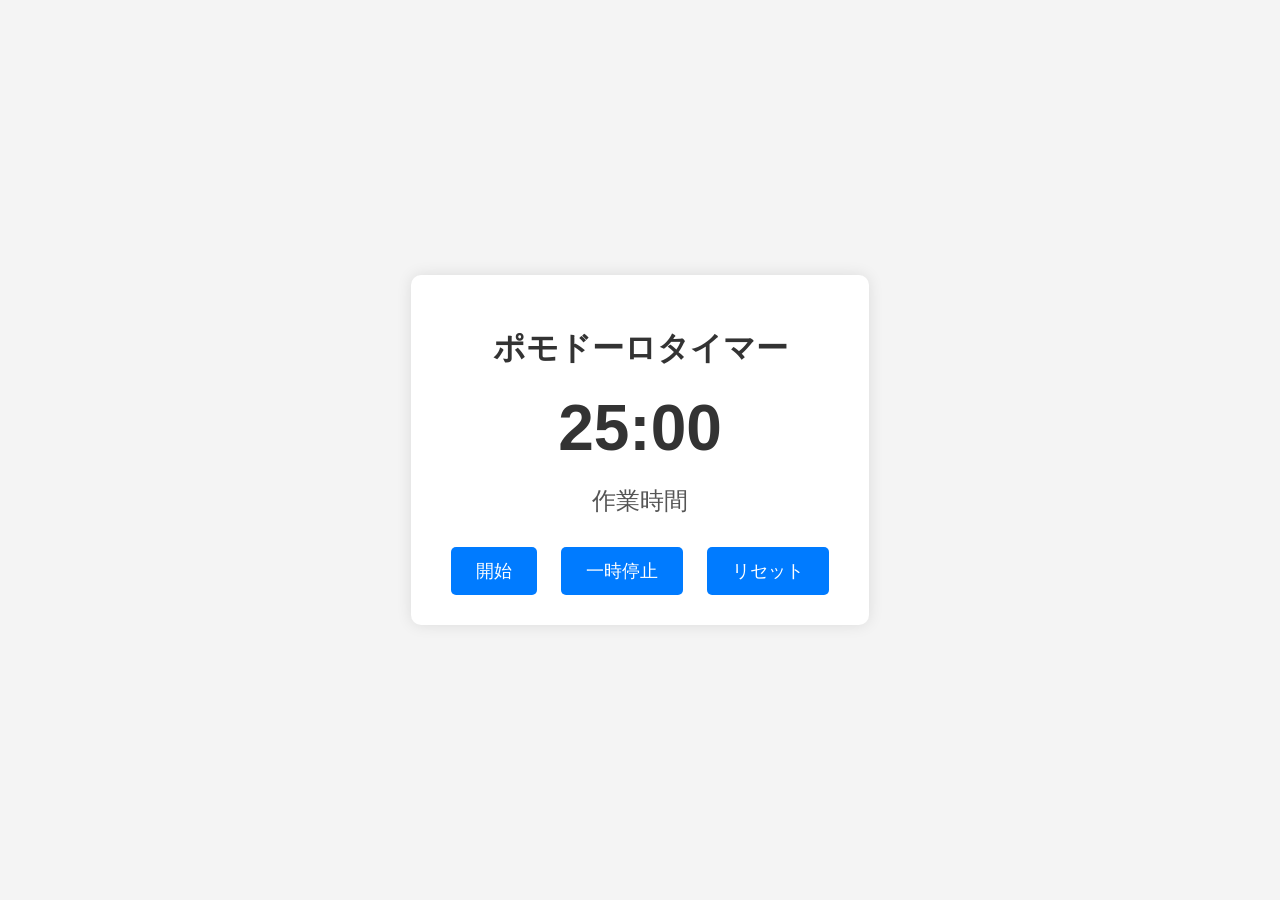
==== index.html @ d8bd07b7 "Initial commit of Pomodoro Timer" ====
<!DOCTYPE html>
<html lang="ja">
<head>
    <meta charset="UTF-8">
    <meta name="viewport" content="width=device-width, initial-scale=1.0">
    <title>ポモドーロタイマー</title>
    <link rel="stylesheet" href="style.css">
</head>
<body>
    <div class="timer-container">
        <h1>ポモドーロタイマー</h1>
        <div class="timer-display" id="timer-display">25:00</div>
        <div class="status-display" id="status-display">作業時間</div>
        <div class="controls">
            <button id="start-button">開始</button>
            <button id="pause-button">一時停止</button>
            <button id="reset-button">リセット</button>
        </div>
    </div>
    <script src="script.js"></script>
</body>
</html>
---- style.css ----
body {
    font-family: 'Arial', sans-serif;
    display: flex;
    justify-content: center;
    align-items: center;
    min-height: 100vh;
    background-color: #f4f4f4;
    margin: 0;
}

.timer-container {
    background-color: #fff;
    padding: 30px;
    border-radius: 10px;
    box-shadow: 0 0 15px rgba(0, 0, 0, 0.1);
    text-align: center;
}

h1 {
    color: #333;
    margin-bottom: 20px;
}

.timer-display {
    font-size: 4em;
    font-weight: bold;
    color: #333;
    margin-bottom: 20px;
}

.status-display {
    font-size: 1.5em;
    color: #555;
    margin-bottom: 30px;
}

.controls button {
    background-color: #007bff;
    color: #fff;
    border: none;
    padding: 12px 25px;
    margin: 0 10px;
    border-radius: 5px;
    font-size: 1.1em;
    cursor: pointer;
    transition: background-color 0.3s ease;
}

.controls button:hover {
    background-color: #0056b3;
}

.controls button:active {
    background-color: #004085;
}
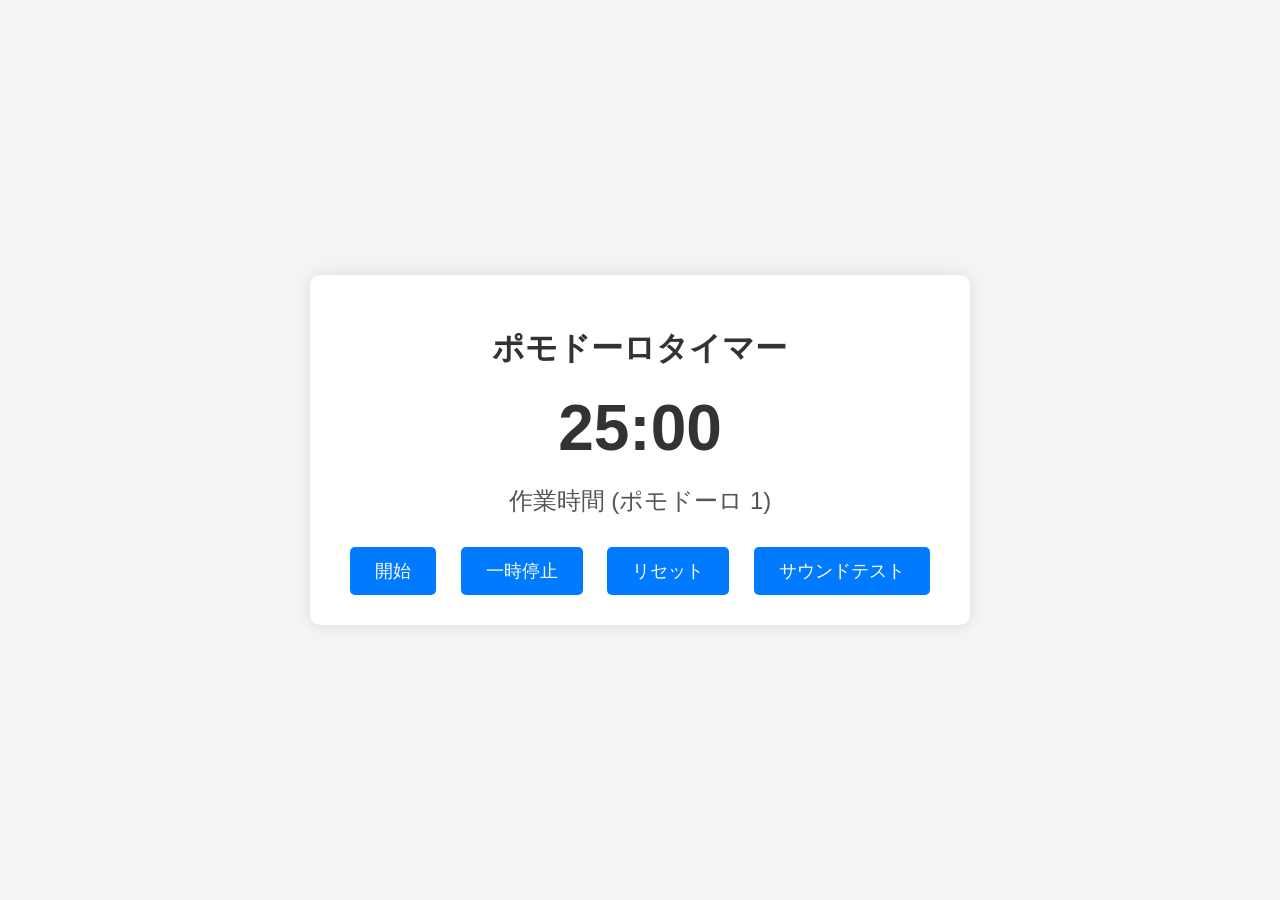
==== commit c43297bc: "feat: タイマーを25分カウントダウン式に変更し、UIを更新" ====
--- a/index.html
+++ b/index.html
@@ -15,6 +15,7 @@
             <button id="start-button">開始</button>
             <button id="pause-button">一時停止</button>
             <button id="reset-button">リセット</button>
+            <button id="test-sound-button">サウンドテスト</button>
         </div>
     </div>
     <script src="script.js"></script>
